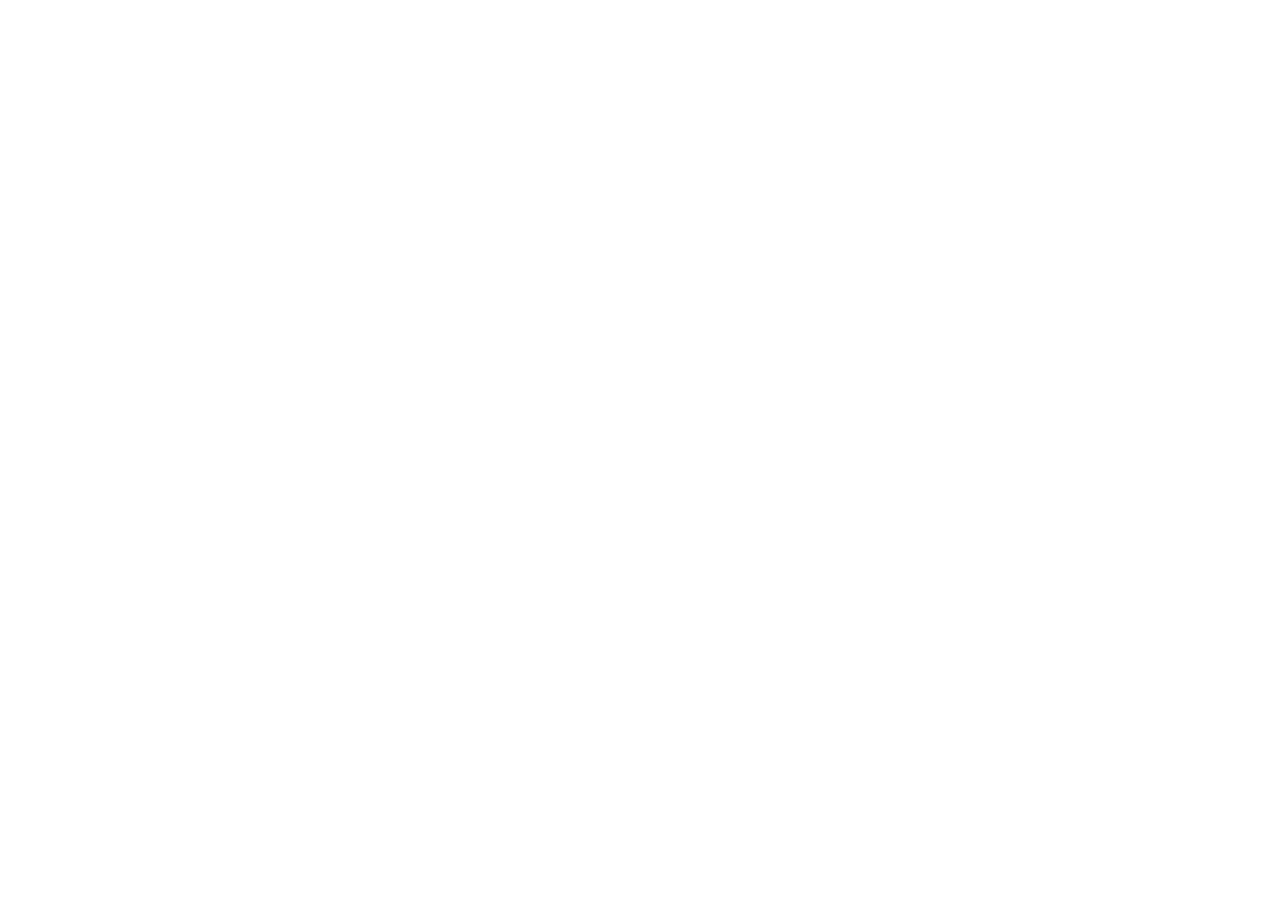
==== FormularioContMaqExt/Formulario.html @ 1ae86daf "Formhtml" ====
<!DOCTYPE html>
<html lang="en">
<head>
    <meta charset="UTF-8">
    <meta name="viewport" content="width=device-width, initial-scale=1.0">
    <link href="https://cdn.jsdelivr.net/npm/bootstrap@5.3.3/dist/css/bootstrap.min.css" rel="stylesheet" integrity="sha384-QWTKZyjpPEjISv5WaRU9OFeRpok6YctnYmDr5pNlyT2bRjXh0JMhjY6hW+ALEwIH" crossorigin="anonymous">
    <title>Contrato de Maquila en Empaque</title>
</head>
<body>



    <script src="https://cdn.jsdelivr.net/npm/@popperjs/core@2.11.8/dist/umd/popper.min.js" integrity="sha384-I7E8VVD/ismYTF4hNIPjVp/Zjvgyol6VFvRkX/vR+Vc4jQkC+hVqc2pM8ODewa9r" crossorigin="anonymous"></script>
    <script src="https://cdn.jsdelivr.net/npm/bootstrap@5.3.3/dist/js/bootstrap.min.js" integrity="sha384-0pUGZvbkm6XF6gxjEnlmuGrJXVbNuzT9qBBavbLwCsOGabYfZo0T0to5eqruptLy" crossorigin="anonymous"></script>

</body>
</html>
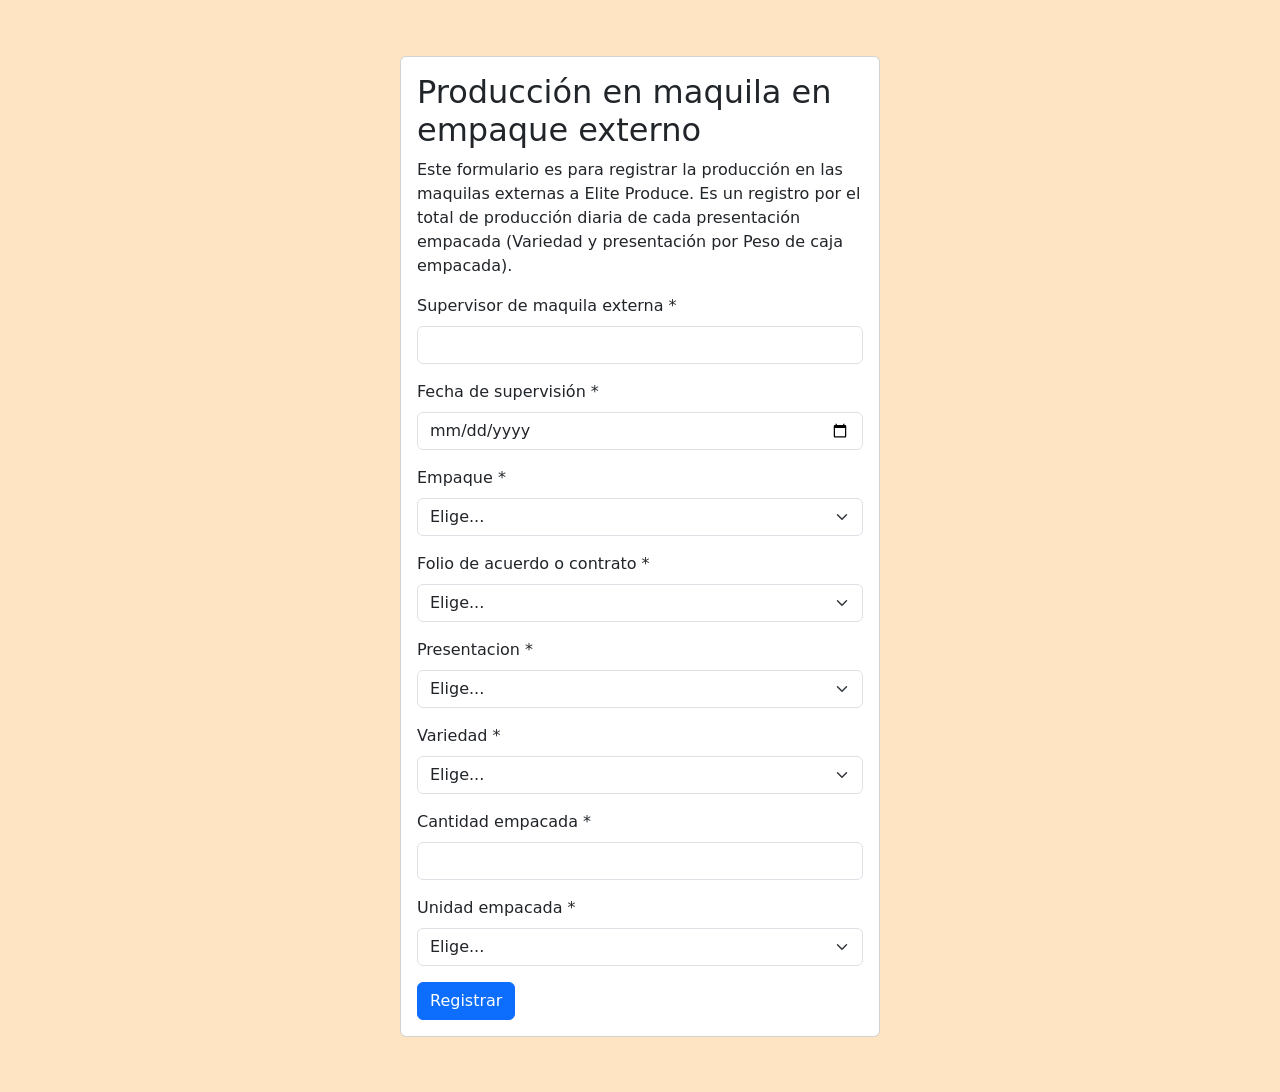
==== commit 8eb2979b: "Front Terminado" ====
--- a/FormularioContMaqExt/Formulario.html
+++ b/FormularioContMaqExt/Formulario.html
@@ -4,12 +4,81 @@
     <meta charset="UTF-8">
     <meta name="viewport" content="width=device-width, initial-scale=1.0">
     <link href="https://cdn.jsdelivr.net/npm/bootstrap@5.3.3/dist/css/bootstrap.min.css" rel="stylesheet" integrity="sha384-QWTKZyjpPEjISv5WaRU9OFeRpok6YctnYmDr5pNlyT2bRjXh0JMhjY6hW+ALEwIH" crossorigin="anonymous">
+    <link rel="stylesheet" href="styles.css">
+    <script src="script.js"></script>
     <title>Contrato de Maquila en Empaque</title>
 </head>
 <body>
+    <div class="fondo">
+        <div class="container">
+            <div class="center-div">
+                <div class="card" style="width: 30rem;">
+                    <div class="card-body">
+                        <h2 class="card-title">Producción en maquila en empaque externo</h2>
+                        <p class="card-text">Este formulario es para registrar la producción en las maquilas externas a Elite Produce. Es un registro por el total de producción diaria de cada presentación empacada (Variedad y presentación por Peso de caja empacada).</p>
+                        <form>
 
-
-
+                            <input type="hidden" name="Marca_temporal" value="x-sheetmonkey-current-date-time" />
+                            <div class="mb-3">
+                                <label for="supervisor" class="form-label">Supervisor de maquila externa *</label>
+                                <input type="text" class="form-control" id="supervisor" name="Supervisor_de_maquila_externa" required>
+                            </div>
+                            <div class="mb-3">
+                                <label for="fechaSupervision" class="form-label">Fecha de supervisión *</label>
+                                <input type="date" class="form-control" id="fechaSupervision" required>
+                            </div>
+                            <div class="mb-3">
+                                <label for="empaque" class="form-label">Empaque *</label>
+                                <select class="form-select" id="empaque" name="Empaque" required>
+                                    <option selected>Elige...</option>
+                                    <option value="1">Empresa A</option>
+                                    <option value="2">Empresa B</option>
+                                </select>
+                            </div>
+                            <div class="mb-3">
+                                <label for="folio" class="form-label">Folio de acuerdo o contrato *</label>
+                                <select class="form-select" id="Folio" name="Folio" required>
+                                    <option selected>Elige...</option>
+                                    <option value="1">Contrato 001</option>
+                                    <option value="2">Contrato 002</option>
+                                </select>
+                            </div>
+                            <div class="mb-3">
+                                <label for="Presentacion" class="form-label">Presentacion *</label>
+                                <select class="form-select" id="Presentacion" name="Presentacion" required>
+                                    <option selected>Elige...</option>
+                                    <option value="1">Contrato 001</option>
+                                    <option value="2">Contrato 002</option>
+                                </select>
+                            </div>
+                            <div class="mb-3">
+                                <label for="Variedad" class="form-label">Variedad *</label>
+                                <select class="form-select" id="Variedad" name="Variedad" required>
+                                    <option selected>Elige...</option>
+                                    <option value="1">Contrato 001</option>
+                                    <option value="2">Contrato 002</option>
+                                </select>
+                            </div>
+                            <div class="mb-3">
+                                <label for="Cantidad empacada" class="form-label">Cantidad empacada *</label>
+                                <input type="number" class="form-control" id="CantidadEmpacada" name="Cantidad_empacada" required min="0">
+                            </div>
+                            <div class="mb-3">
+                                <label for="Unidad empacada" class="form-label">Unidad empacada *</label>
+                                <select class="form-select" id="Unidad Empacada" name="Unidad_empacada" required>
+                                    <option selected>Elige...</option>
+                                    <option value="1">Contrato 001</option>
+                                    <option value="2">Contrato 002</option>
+                                </select>
+                            </div>
+                            <button type="submit" class="btn btn-primary">Registrar</button>
+                        </form>
+                    </div>
+                </div>
+            </div>
+        </div>
+    </div>
+    
     <script src="https://cdn.jsdelivr.net/npm/@popperjs/core@2.11.8/dist/umd/popper.min.js" integrity="sha384-I7E8VVD/ismYTF4hNIPjVp/Zjvgyol6VFvRkX/vR+Vc4jQkC+hVqc2pM8ODewa9r" crossorigin="anonymous"></script>
     <script src="https://cdn.jsdelivr.net/npm/bootstrap@5.3.3/dist/js/bootstrap.min.js" integrity="sha384-0pUGZvbkm6XF6gxjEnlmuGrJXVbNuzT9qBBavbLwCsOGabYfZo0T0to5eqruptLy" crossorigin="anonymous"></script>
 
--- a/FormularioContMaqExt/styles.css
+++ b/FormularioContMaqExt/styles.css
@@ -0,0 +1,10 @@
+.center-div {
+    display: flex;
+    justify-content: center;
+    align-items: center;
+    padding-top: 5%;
+    padding-bottom: 5%;
+}
+.fondo {
+    background-color: bisque;
+}
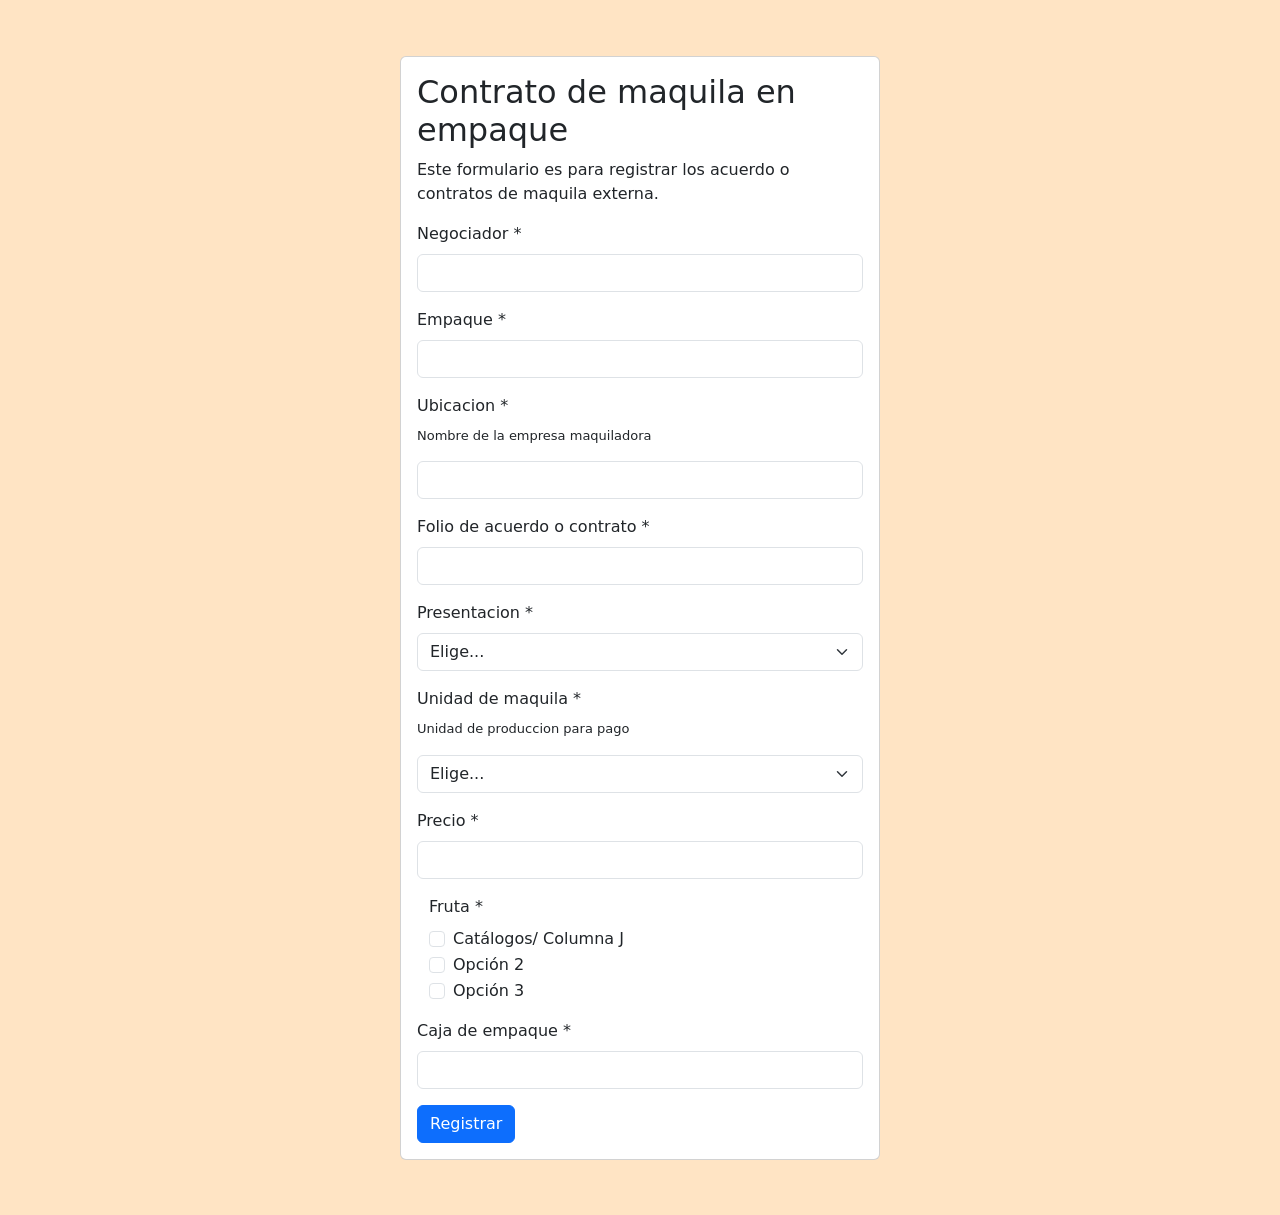
==== commit 8565905c: "Formulario Front 2" ====
--- a/FormularioContMaqExt/Formulario.html
+++ b/FormularioContMaqExt/Formulario.html
@@ -14,34 +14,29 @@
             <div class="center-div">
                 <div class="card" style="width: 30rem;">
                     <div class="card-body">
-                        <h2 class="card-title">Producción en maquila en empaque externo</h2>
-                        <p class="card-text">Este formulario es para registrar la producción en las maquilas externas a Elite Produce. Es un registro por el total de producción diaria de cada presentación empacada (Variedad y presentación por Peso de caja empacada).</p>
+                        <h2 class="card-title">Contrato de maquila en empaque 
+                        </h2>
+                        <p class="card-text">Este formulario es para registrar los acuerdo o contratos de maquila externa.
+                        </p>
                         <form>
 
                             <input type="hidden" name="Marca_temporal" value="x-sheetmonkey-current-date-time" />
                             <div class="mb-3">
-                                <label for="supervisor" class="form-label">Supervisor de maquila externa *</label>
-                                <input type="text" class="form-control" id="supervisor" name="Supervisor_de_maquila_externa" required>
-                            </div>
-                            <div class="mb-3">
-                                <label for="fechaSupervision" class="form-label">Fecha de supervisión *</label>
-                                <input type="date" class="form-control" id="fechaSupervision" required>
+                                <label for="Negociador" class="form-label">Negociador *</label>
+                                <input type="text" class="form-control" id="Negociador" name="Negociador" required>
                             </div>
                             <div class="mb-3">
                                 <label for="empaque" class="form-label">Empaque *</label>
-                                <select class="form-select" id="empaque" name="Empaque" required>
-                                    <option selected>Elige...</option>
-                                    <option value="1">Empresa A</option>
-                                    <option value="2">Empresa B</option>
-                                </select>
+                                <input type="text" class="form-control" id="Empaque" name="Empaque" required>
                             </div>
                             <div class="mb-3">
-                                <label for="folio" class="form-label">Folio de acuerdo o contrato *</label>
-                                <select class="form-select" id="Folio" name="Folio" required>
-                                    <option selected>Elige...</option>
-                                    <option value="1">Contrato 001</option>
-                                    <option value="2">Contrato 002</option>
-                                </select>
+                                <label for="Ubicacion" class="form-label">Ubicacion *</label>
+                                <p style="font-size: small;">Nombre de la empresa maquiladora</p>
+                                <input type="text" class="form-control" id="Ubicacion" name="Ubicacion" required>
+                            </div>
+                            <div class="mb-3">
+                                <label for="Folio de acuerdo o contrato" class="form-label">Folio de acuerdo o contrato *</label>
+                                <input type="text" class="form-control" id="Folio_de_acuerdo_o_contrato" name="Folio_de_acuerdo_o_contrato" required>
                             </div>
                             <div class="mb-3">
                                 <label for="Presentacion" class="form-label">Presentacion *</label>
@@ -52,7 +47,8 @@
                                 </select>
                             </div>
                             <div class="mb-3">
-                                <label for="Variedad" class="form-label">Variedad *</label>
+                                <label for="Variedad" class="form-label">Unidad de maquila *</label>
+                                <p style="font-size: small;">Unidad de produccion para pago</p>
                                 <select class="form-select" id="Variedad" name="Variedad" required>
                                     <option selected>Elige...</option>
                                     <option value="1">Contrato 001</option>
@@ -60,16 +56,29 @@
                                 </select>
                             </div>
                             <div class="mb-3">
-                                <label for="Cantidad empacada" class="form-label">Cantidad empacada *</label>
-                                <input type="number" class="form-control" id="CantidadEmpacada" name="Cantidad_empacada" required min="0">
+                                <label for="Precio" class="form-label">Precio *</label>
+                                <input type="number" class="form-control" id="Precio" name="Precio" required min="0">
+                            </div>
+                            <div class="container mt-3">
+                                <div class="mb-3">
+                                    <label for="fruta" class="form-label">Fruta *</label>
+                                    <div class="form-check">
+                                        <input class="form-check-input" type="checkbox" id="fruta1" name="fruta">
+                                        <label class="form-check-label" for="fruta1">Catálogos/ Columna J</label>
+                                    </div>
+                                    <div class="form-check">
+                                        <input class="form-check-input" type="checkbox" id="fruta2" name="fruta">
+                                        <label class="form-check-label" for="fruta2">Opción 2</label>
+                                    </div>
+                                    <div class="form-check">
+                                        <input class="form-check-input" type="checkbox" id="fruta3" name="fruta">
+                                        <label class="form-check-label" for="fruta3">Opción 3</label>
+                                    </div>
+                                </div>
                             </div>
                             <div class="mb-3">
-                                <label for="Unidad empacada" class="form-label">Unidad empacada *</label>
-                                <select class="form-select" id="Unidad Empacada" name="Unidad_empacada" required>
-                                    <option selected>Elige...</option>
-                                    <option value="1">Contrato 001</option>
-                                    <option value="2">Contrato 002</option>
-                                </select>
+                                <label for="Caja de empaque" class="form-label">Caja de empaque *</label>
+                                <input type="text" class="form-control" id="Caja_de_empaque" name="Caja_de_empaque" required>
                             </div>
                             <button type="submit" class="btn btn-primary">Registrar</button>
                         </form>
